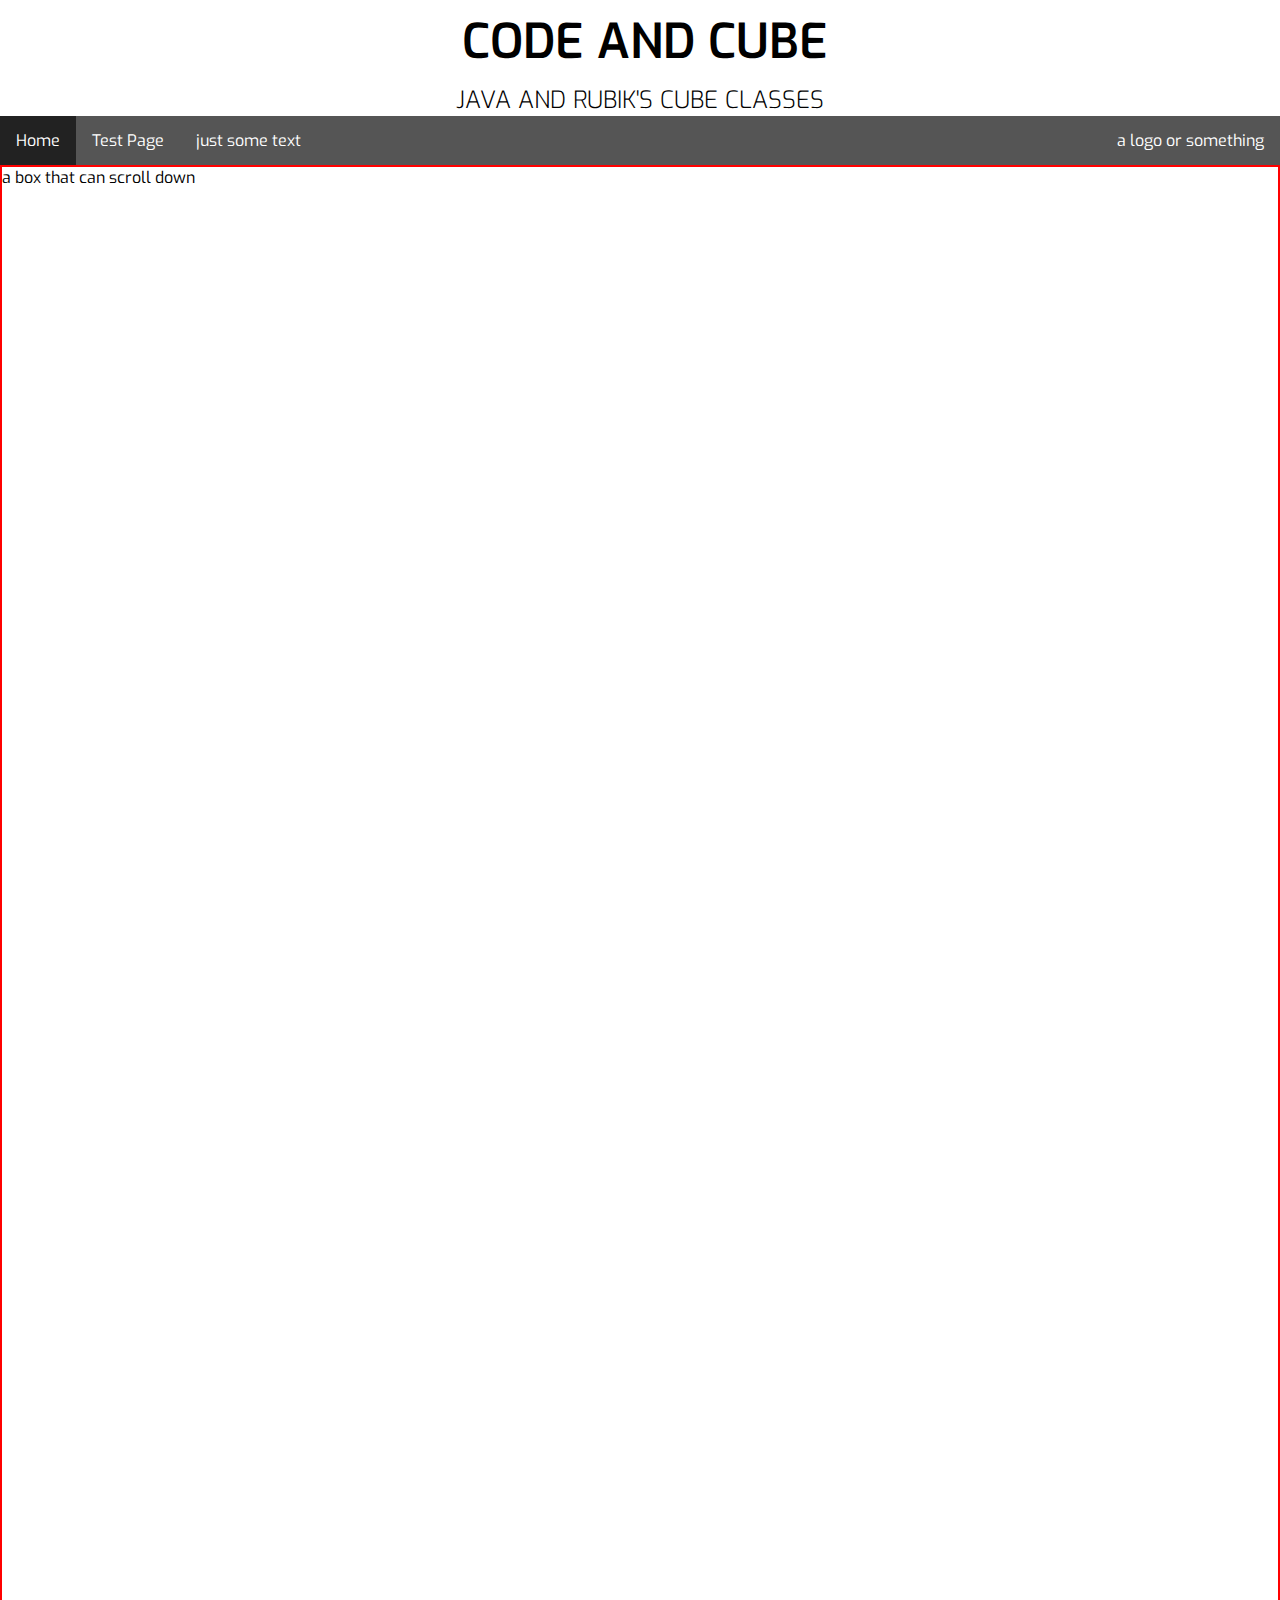
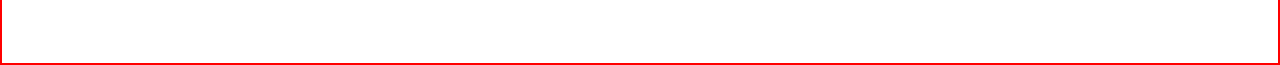
==== index.html @ b2f876e1 "ul li style doesnt affect ol li style" ====
<!DOCTYPE html>
<html lang="en" dir="ltr">

<head>
  <meta charset="utf-8">
  <title>Code and Cube Home Page</title>
  <link href="style.css" rel="stylesheet">
</head>

<body>
  <h1 style="text-align: center;">CODE AND CUBE</h1>
  <h2 style="text-align: center;">JAVA AND RUBIK'S CUBE CLASSES</h2>

  
  <ul>
    <li><a class="active" href="https://codeandcube.com/">Home</a></li>
    <li><a href="https://codeandcube.com/test">Test Page</a></li>
    <li><a>just some text</a></li>
    <li style="float:right;"><a>a logo or something</a></li>
  </ul>

  

  <div style="height:1500px;">
    a box that can scroll down
  </div>


</body>
---- style.css ----
* {
  margin: 0;
  padding: 0;
  box-sizing: border-box;
  font-family: exo
}

h1 {
	margin: 10px;
	margin-left: 20px;
	/*font-family: "Georgia", serif;*/
  font-weight: 600;
  font-size: 300%;
}

h2 {
  font-weight: 300;
}

p {
	margin: 10px;
  color: blue;
  /*text-align: center;*/
}

ul {
	list-style-type: none;
  overflow: hidden;
  background-color: #555;
  width: 100%;
  position: -webkit-sticky;
	position: sticky;  	
	top: 0;
}

ul li {
	float: left;
}

ul li a {
	display: block;
  padding: 14px 16px;
  color: white;
  text-decoration: none;
}

ul li a:hover {
  background-color: red;
  
}

ul li a.active {
  background-color: #222;
  color: white;
}

p.large {
  font-size: 200%;
}

p.thick {
	font-weight: bold;
}

p.italic {
	font-style: italic;
}


div {
//max-width: 200px;
  height: 50px;
  border: 2px solid red;
  margin: auto;
}


/*FONTS*/
@font-face {
  font-family: exo;
  src: url(fonts/Exo-VariableFont_wght.ttf);
  font-style: normal;
}

font-face {
  font-family: exo;
  src: url(fonts/Exo-VariableFont_wght.ttf);
  font-style: italic;
}
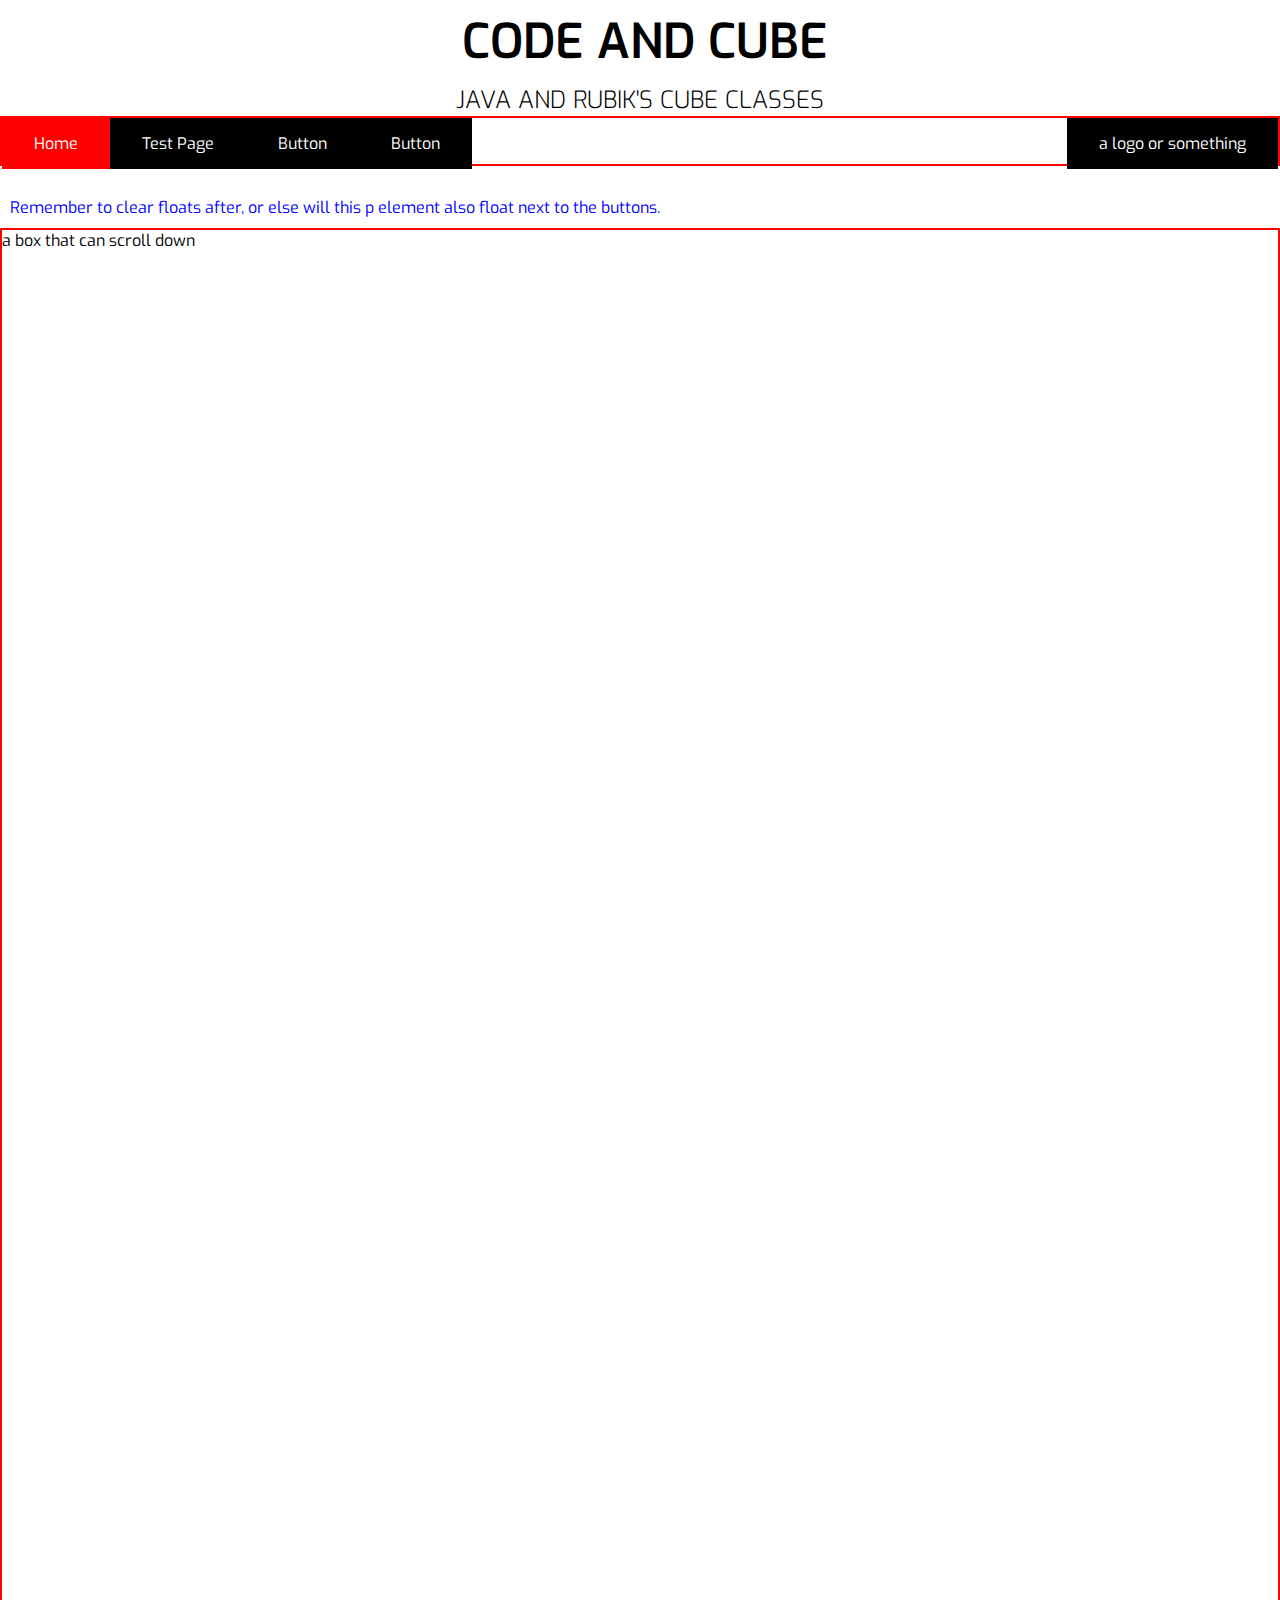
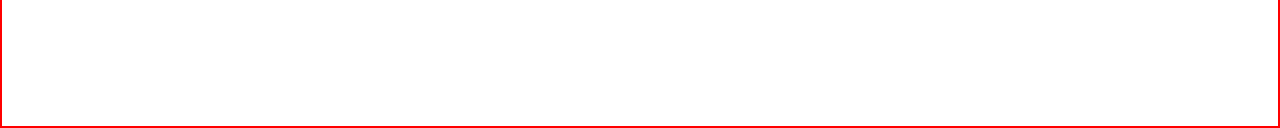
==== commit c5f4efc0: "indent code" ====
--- a/index.html
+++ b/index.html
@@ -1,29 +1,40 @@
 <!DOCTYPE html>
 <html lang="en" dir="ltr">
 
-<head>
-  <meta charset="utf-8">
-  <title>Code and Cube Home Page</title>
-  <link href="style.css" rel="stylesheet">
-</head>
+  <head>
+    <meta charset="utf-8">
+    <title>Code and Cube Home Page</title>
+    <link href="style.css" rel="stylesheet">
+  </head>
 
-<body>
-  <h1 style="text-align: center;">CODE AND CUBE</h1>
-  <h2 style="text-align: center;">JAVA AND RUBIK'S CUBE CLASSES</h2>
+  <body>
+    <h1 style="text-align: center;">CODE AND CUBE</h1>
+    <h2 style="text-align: center;">JAVA AND RUBIK'S CUBE CLASSES</h2>
 
-  
-  <ul>
-    <li><a class="active" href="https://codeandcube.com/">Home</a></li>
-    <li><a href="https://codeandcube.com/test">Test Page</a></li>
-    <li><a>just some text</a></li>
-    <li style="float:right;"><a>a logo or something</a></li>
-  </ul>
+    
+    <!-- <ul>
+      <li><a class="active" href="https://codeandcube.com/">Home</a></li>
+      <li><a href="https://codeandcube.com/test">Test Page</a></li>
+      <li><a>just some text</a></li>
+      <li style="float:right;"><a>a logo or something</a></li>
+    </ul> -->
 
-  
+    <div class="btn-group">
+      <button class="button active" disabled>Home</button>
+      <button class="button" onclick="myFunction()">Test Page</button>
+      <button class="button">Button</button>
+      <button class="button">Button</button>
+      <button class="button" style="float:right;">a logo or something</button>
+    </div>
 
-  <div style="height:1500px;">
-    a box that can scroll down
-  </div>
+    <p><br>Remember to clear floats after, or else will this p element also float next to the buttons.</p>
 
 
-</body>
+    <div style="height:1500px;">
+      a box that can scroll down
+    </div>
+
+    <script src="script.js"></script>
+  </body>
+
+</html>--- a/style.css
+++ b/style.css
@@ -18,7 +18,7 @@
 }
 
 p {
-	margin: 10px;
+  margin: 10px;
   color: blue;
   /*text-align: center;*/
 }
@@ -54,6 +54,10 @@
   color: white;
 }
 
+ol {
+  margin-left: 30px;
+}
+
 p.large {
   font-size: 200%;
 }
@@ -75,6 +79,55 @@
 }
 
 
+
+.button {
+  background-color: white;
+  color: black;
+  padding: 15px 32px;
+  text-align: center;
+  text-decoration: none;
+  display: inline-block;
+  font-size: 16px;
+  border: 2px solid black;
+  transition-duration: 0.4s;
+}
+
+.button:hover {
+  background-color: black;
+  color: white;
+}
+
+.button-rounded {
+  border-radius: 20px;
+}
+
+.button-shadow:hover {
+  box-shadow: 0 8px 16px 0 rgba(0,0,0,0.2), 0 6px 20px 0 rgba(0,0,0,0.19);
+}
+
+.btn-group .button {
+  background-color: black;
+  color: white;
+  border: none;
+  float: left;
+  cursor: pointer;
+}
+
+.btn-group .button:hover {
+  background-color: red;
+  color: black;
+  border: none;
+  float: left;
+}
+
+.btn-group .button.active {
+  background-color: #F00;
+  color: white;
+  cursor: default;
+}
+
+
+
 /*FONTS*/
 @font-face {
   font-family: exo;
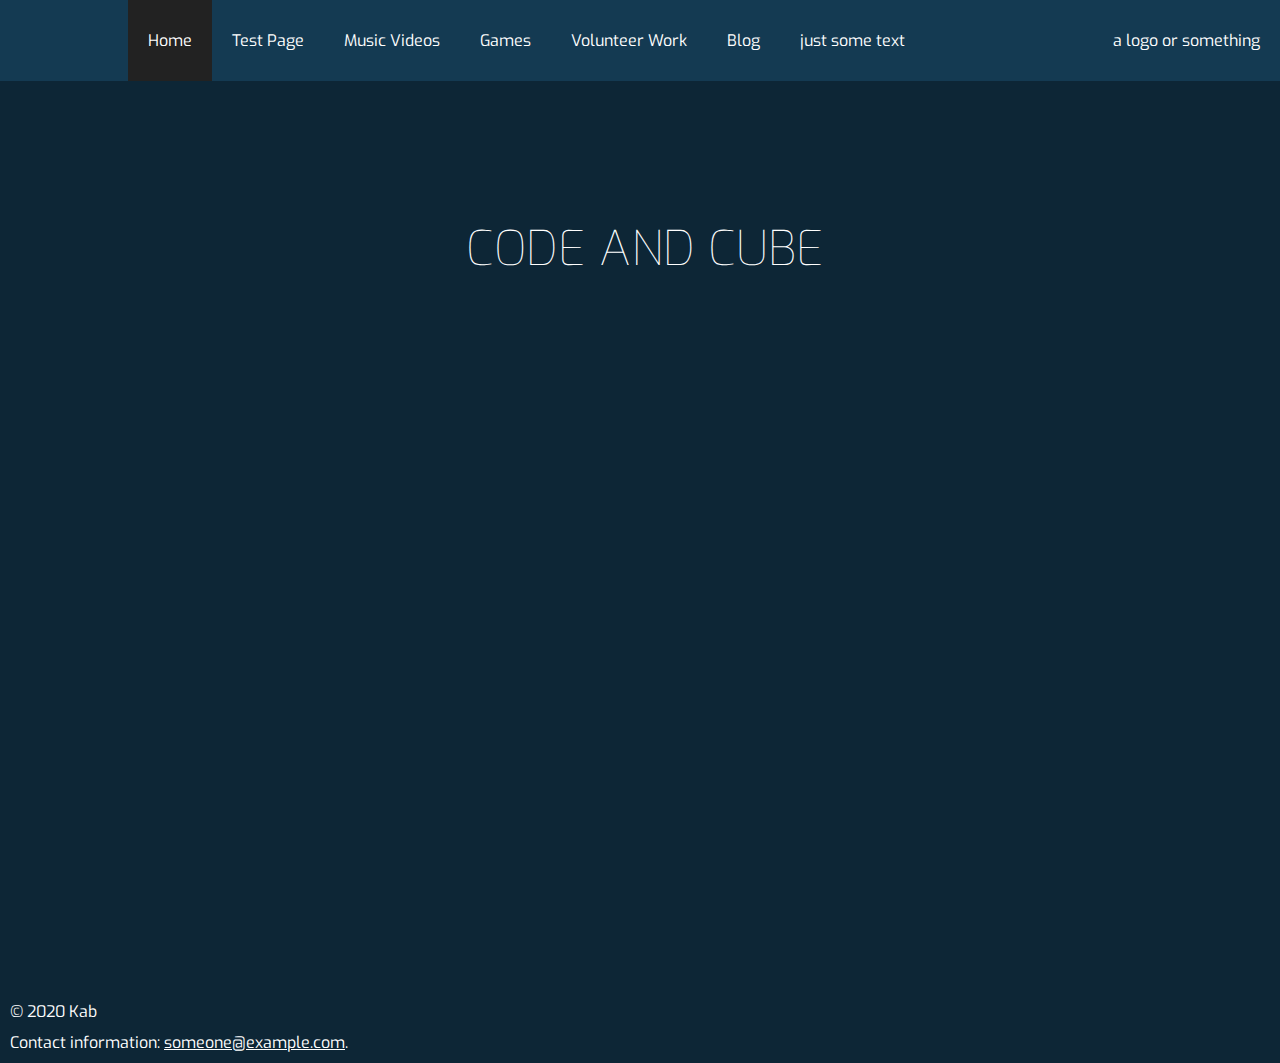
==== commit a2162bc0: "index has cool theme now?" ====
--- a/index.html
+++ b/index.html
@@ -1,40 +1,49 @@
 <!DOCTYPE html>
 <html lang="en" dir="ltr">
 
-  <head>
-    <meta charset="utf-8">
-    <title>Code and Cube Home Page</title>
-    <link href="style.css" rel="stylesheet">
-  </head>
+<head>
+  <meta charset="utf-8">
+  <meta name="viewport" content="width=device-width, initial-scale=1.0">
+  <title>Code and Cube Home Page</title>
+  <link href="style.css" rel="stylesheet">
+</head>
 
-  <body>
-    <h1 style="text-align: center;">CODE AND CUBE</h1>
-    <h2 style="text-align: center;">JAVA AND RUBIK'S CUBE CLASSES</h2>
+<body>
 
-    
-    <!-- <ul>
-      <li><a class="active" href="https://codeandcube.com/">Home</a></li>
-      <li><a href="https://codeandcube.com/test">Test Page</a></li>
-      <li><a>just some text</a></li>
-      <li style="float:right;"><a>a logo or something</a></li>
-    </ul> -->
+  <ul class="head">
+    <li><a class="active" href="https://codeandcube.com/">Home</a></li>
+    <li><a href="https://codeandcube.com/test">Test Page</a></li>
+    <li><a href="https://codeandcube.com/videoTemplate">Music Videos</a></li>
+    <li><a href="https://codeandcube.com/games">Games</a></li>
+    <li><a href="https://codeandcube.com/volunteerWork">Volunteer Work</a></li>
+    <li><a href="https://codeandcube.com/blog">Blog</a></li>
+    <li><a>just some text</a></li>
+    <li style="float:right;"><a>a logo or something</a></li>
+  </ul>
+  <br><br><br><br><br><br>
+  <h1 style="text-align: center;">CODE AND CUBE</h1>
 
-    <div class="btn-group">
+
+
+
+  <!-- <div class="btn-group">
       <button class="button active" disabled>Home</button>
       <button class="button" onclick="myFunction()">Test Page</button>
       <button class="button">Button</button>
       <button class="button">Button</button>
       <button class="button" style="float:right;">a logo or something</button>
-    </div>
+    </div>-->
 
-    <p><br>Remember to clear floats after, or else will this p element also float next to the buttons.</p>
+  <div style="height:700px;">
+  </div>
 
+  <footer>
+    <p>© 2020 Kab</p>
+    <p>Contact information: <a href="mailto:someone@example.com">
+        someone@example.com</a>.</p>
+  </footer>
 
-    <div style="height:1500px;">
-      a box that can scroll down
-    </div>
+  <script src="script.js"></script>
+</body>
 
-    <script src="script.js"></script>
-  </body>
-
-</html>+</html>
--- a/style.css
+++ b/style.css
@@ -5,11 +5,17 @@
   font-family: exo
 }
 
+body {
+  background-color: #0d2636;
+  color: white;
+}
+
 h1 {
-	margin: 10px;
-	margin-left: 20px;
-	/*font-family: "Georgia", serif;*/
-  font-weight: 600;
+  margin: 10px;
+  margin-left: 20px;
+  /*font-family: "Georgia", serif;*/
+  font-weight: lighter;
+  font-variation-settings: 'wght' 10;
   font-size: 300%;
 }
 
@@ -19,37 +25,43 @@
 
 p {
   margin: 10px;
-  color: blue;
+  /* color: white; */
   /*text-align: center;*/
 }
 
-ul {
-	list-style-type: none;
+a {
+  color: white;
+}
+
+ul.head {
+  list-style-type: none;
   overflow: hidden;
-  background-color: #555;
+  background-color: hsl(203, 61%, 20%);
   width: 100%;
   position: -webkit-sticky;
-	position: sticky;  	
-	top: 0;
+  position: sticky;
+  top: 0;
+  padding-left: 10%;
 }
 
-ul li {
-	float: left;
+ul.head li {
+  float: left;
 }
 
-ul li a {
-	display: block;
-  padding: 14px 16px;
+ul.head li a {
+  display: block;
+  padding: 30px 20px;
   color: white;
   text-decoration: none;
+  transition-duration: 0.4s;
 }
 
-ul li a:hover {
-  background-color: red;
-  
+ul.head li a:hover {
+  background-color: hsl(203, 61%, 50%);
+  color: black;
 }
 
-ul li a.active {
+ul.head li a.active {
   background-color: #222;
   color: white;
 }
@@ -63,22 +75,19 @@
 }
 
 p.thick {
-	font-weight: bold;
+  font-weight: bold;
 }
 
 p.italic {
-	font-style: italic;
+  font-style: italic;
 }
 
-
 div {
-//max-width: 200px;
+  //max-width: 200px;
   height: 50px;
-  border: 2px solid red;
+  /* border: 2px solid black; */
   margin: auto;
 }
-
-
 
 .button {
   background-color: white;
@@ -102,7 +111,7 @@
 }
 
 .button-shadow:hover {
-  box-shadow: 0 8px 16px 0 rgba(0,0,0,0.2), 0 6px 20px 0 rgba(0,0,0,0.19);
+  box-shadow: 0 8px 16px 0 rgba(0, 0, 0, 0.2), 0 6px 20px 0 rgba(0, 0, 0, 0.19);
 }
 
 .btn-group .button {
@@ -126,8 +135,6 @@
   cursor: default;
 }
 
-
-
 /*FONTS*/
 @font-face {
   font-family: exo;
@@ -140,3 +147,5 @@
   src: url(fonts/Exo-VariableFont_wght.ttf);
   font-style: italic;
 }
+
+/* https://www.color-hex.com/color-palette/30415 (website for cool blue colors) */
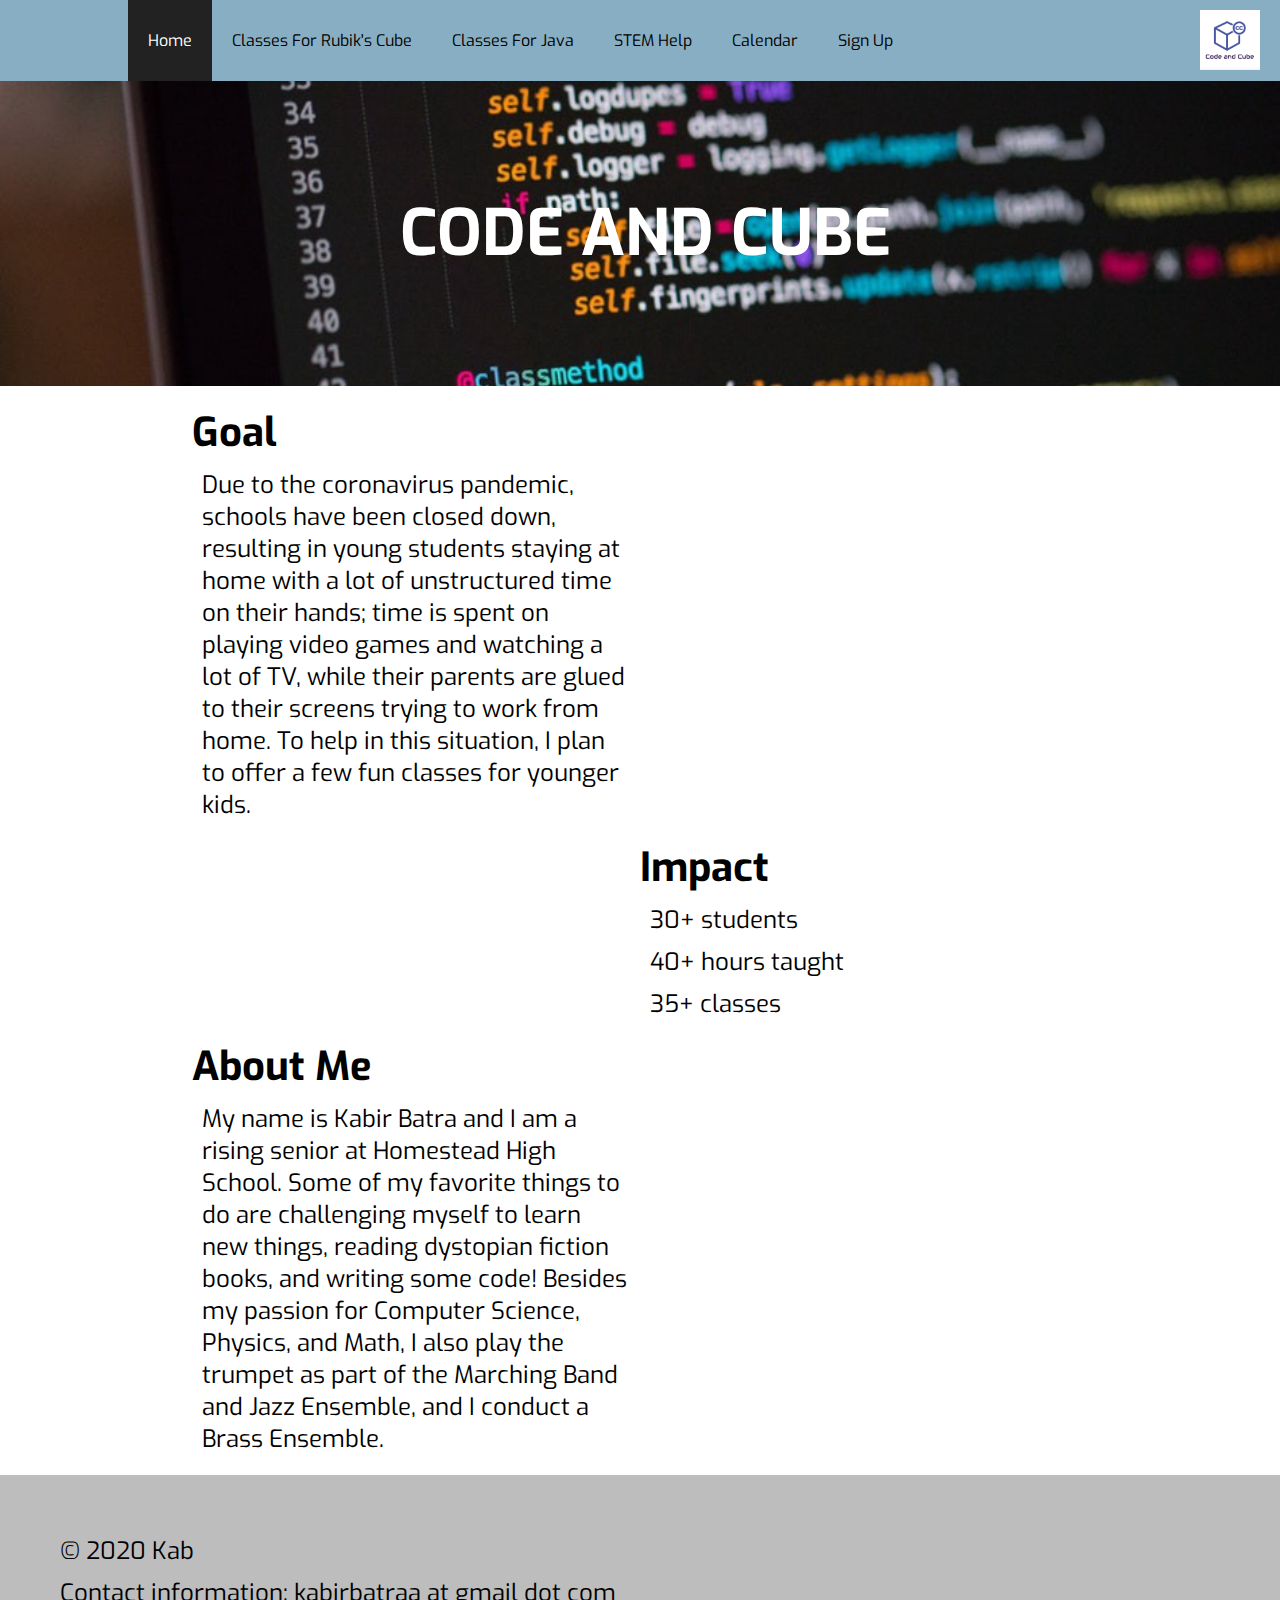
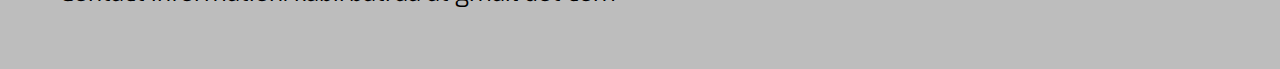
==== commit c90dcdf4: "how do you colors" ====
--- a/index.html
+++ b/index.html
@@ -5,45 +5,71 @@
   <meta charset="utf-8">
   <meta name="viewport" content="width=device-width, initial-scale=1.0">
   <title>Code and Cube Home Page</title>
-  <link href="style.css" rel="stylesheet">
+  <link href="css/style.css" rel="stylesheet">
+  <link rel="icon" href="images/codeAndCubeLogo.png">
 </head>
 
 <body>
 
-  <ul class="head">
-    <li><a class="active" href="https://codeandcube.com/">Home</a></li>
-    <li><a href="https://codeandcube.com/test">Test Page</a></li>
-    <li><a href="https://codeandcube.com/videoTemplate">Music Videos</a></li>
-    <li><a href="https://codeandcube.com/games">Games</a></li>
-    <li><a href="https://codeandcube.com/volunteerWork">Volunteer Work</a></li>
-    <li><a href="https://codeandcube.com/blog">Blog</a></li>
-    <li><a>just some text</a></li>
-    <li style="float:right;"><a>a logo or something</a></li>
-  </ul>
-  <br><br><br><br><br><br>
-  <h1 style="text-align: center;">CODE AND CUBE</h1>
+  <nav>
+    <ul class="head">
+      <li><a class="active" href="https://codeandcube.com/">Home</a></li>
+      <li><a href="rubiks-cube-classes">Classes For Rubik's Cube</a></li>
+      <li><a href="java-classes">Classes For Java</a></li>
+      <li><a href="stem-help">STEM Help</a></li>
+      <!-- <li><a href="">Testimonials</a></li> -->
+      <li><a href="calendar">Calendar</a></li>
+      <li><a href="sign-up">Sign Up</a></li>
+      <li style="float:right;"><img class="logo" src="images/codeAndCubeLogo.png" onclick="goToHomePage()" alt="Logo"></li>
+    </ul>
+  </nav>
 
+  <header class="home">
+    <h1 style="color:white;">CODE AND CUBE</h1>
+  </header>
 
+  <section class="content">
+    <div class="left">
+      <h2>Goal</h2>
+      <p>Due to the coronavirus pandemic, schools have been closed down,
+        resulting in young students staying at home with a lot of unstructured time
+        on their hands; time is spent on playing video games and watching a lot of TV,
+        while their parents are glued to their screens trying to work from home.
+        To help in this situation, I plan to offer a few fun classes for younger kids.
+      </p>
+    </div>
+  </section>
 
+  <section class="content right">
+    <div class="right">
+      <h2>Impact</h2>
+      <p>30+ students</p>
+      <p>40+ hours taught</p>
+      <p>35+ classes</p>
+    </div>
+  </section>
 
-  <!-- <div class="btn-group">
-      <button class="button active" disabled>Home</button>
-      <button class="button" onclick="myFunction()">Test Page</button>
-      <button class="button">Button</button>
-      <button class="button">Button</button>
-      <button class="button" style="float:right;">a logo or something</button>
-    </div>-->
+  <section class="content">
+    <div class="left">
+      <h2>About Me</h2>
+      <p>
+        My name is Kabir Batra and I am a rising senior at Homestead High School.
+        Some of my favorite things to do are challenging myself to learn new things,
+        reading dystopian fiction books, and writing some code!
+        Besides my passion for Computer Science, Physics, and Math,
+        I also play the trumpet as part of the Marching Band and Jazz Ensemble,
+        and I conduct a Brass Ensemble.
+      </p>
+    </div>
+  </section>
 
-  <div style="height:700px;">
-  </div>
 
   <footer>
     <p>© 2020 Kab</p>
-    <p>Contact information: <a href="mailto:someone@example.com">
-        someone@example.com</a>.</p>
+    <p>Contact information: kabirbatraa at gmail dot com</p>
   </footer>
 
-  <script src="script.js"></script>
+  <script src="js/script.js"></script>
 </body>
 
 </html>
--- a/css/style.css
+++ b/css/style.css
@@ -0,0 +1,279 @@
+html {
+  scroll-behavior: smooth;
+}
+
+* {
+  margin: 0;
+  padding: 0;
+  box-sizing: border-box;
+  font-family: exo
+}
+
+body {
+  background-color: #ffffff;
+  color: black;
+}
+
+header {
+
+}
+
+header.home {
+  /* background: black; */
+  background-image: url("../images/codeBackground.jpeg");
+  background-size: cover;
+  background-repeat: no-repeat;
+  background-attachment: fixed;
+  padding: 100px;
+}
+
+header p {
+  margin: 0 20%;
+}
+
+h1 {
+  text-align: center;
+  margin: 10px;
+  margin-left: 20px;
+  color: black;
+  /*font-family: "Georgia", serif;*/
+  /* font-weight: lighter; */
+  /* font-variation-settings: 'wght' 10; */
+  font-size: 400%;
+}
+
+h2 {
+  margin: 10px, 20px;
+  font-size: 250%;
+}
+
+h3 {
+  margin: 10px, 20px;
+}
+
+p {
+  /* margin: 10px; */
+  /* color: white; */
+  font-size: 150%;
+  /*text-align: center;*/
+
+}
+
+a {
+  /* color: white; */
+}
+
+/* a.anchor {
+  position: relative;
+  top: -90px;
+  display: block;
+  visibility: hidden;
+} */
+
+nav {
+  position: -webkit-sticky;
+  position: sticky;
+  top: 0;
+  z-index:1;
+}
+
+ul.head {
+  list-style-type: none;
+  overflow: hidden;
+  background-color: hsl(202, 33%, 65%);
+  width: 100%;
+  /* position: -webkit-sticky;
+  position: sticky;
+  top: 0; */
+  padding-left: 10%;
+}
+
+ul.head li {
+  float: left;
+}
+
+ul.head li a {
+  display: block;
+  padding: 30px 20px;
+  color: black;
+  text-decoration: none;
+  transition-duration: 0.4s;
+}
+
+ul.head li a:hover {
+  background-color: hsl(203, 61%, 50%);
+  color: black;
+}
+
+ul.head li a.active {
+  background-color: #222;
+  color: white;
+}
+
+ul.head li img.logo {
+  /* position: absolute; */
+  display: block;
+  padding: 10px 20px;
+  transition-duration: 0.4s;
+  width: 100px;
+}
+
+ul.head li img.logo:hover {
+  background-color: hsl(203, 61%, 50%);
+  cursor: pointer;
+}
+
+ol {
+  margin-left: 30px;
+}
+
+p.large {
+  font-size: 200%;
+}
+
+p.thick {
+  font-weight: bold;
+}
+
+p.italic {
+  font-style: italic;
+}
+
+div {
+  /* max-width: 200px; */
+  /* height: 50px; */
+  /* border: 2px solid black; */
+  /* margin: auto; */
+  /* border: 2px solid white; */
+}
+
+div.right {
+  margin: 0 0 0 50%;
+  /* border: 2px solid black; */
+}
+
+div.left {
+  margin: 0 50% 0 0;
+  /* border: 2px solid black; */
+}
+
+div.video-row {
+  display: flex;
+  justify-content: center;
+  flex-direction: column;
+  margin-top: 1%;
+  align-items: center;
+}
+
+div.video-box {
+  display: flex;
+  /* align-items: center; */
+  flex-direction: ltr;
+  justify-content: space-evenly;
+  margin: 1%;
+  width: 80%;
+  /* height: 300px; */
+  /* border: 2px solid red; */
+}
+
+div.player {
+  /* border: 2px solid white; */
+  display: block;
+  width: 60%;
+  float: left;
+  /* float: left; */
+  /* height:; set with js */
+}
+
+div.description {
+  /* border: 2px solid white; */
+  width: 40%;
+  /* text-align: left; */
+  /* display: block; */
+  float: left;
+  padding: 10px;
+}
+
+div.button-container {
+  text-align: center;
+  margin-bottom: 40px;
+}
+
+section.content {
+  margin: 20px 15%;
+}
+
+section.cube-content {
+  display: flex;
+  align-items: center;
+  flex-direction: column;
+}
+
+section.video-set {
+  margin: 5% 0;
+  background: #bdbdbd;
+  padding: 20px 10px;
+  display: block;
+  border-radius: 20px;
+}
+
+section.video-set h3 {
+  /* text-align: center; */
+  font-size: 200%;
+  margin-left: 5%;
+}
+
+section.content p {
+  margin: 10px;
+}
+
+section.content ul {
+  margin: 20px 50px;
+}
+section.content ul li {
+  margin: 10px 0px;
+}
+
+section.java-content {
+  background: #bdbdbd;
+  border-radius: 20px;
+}
+
+.totalHours {
+  text-align: center;
+}
+
+.video {
+  width:100%;
+  height:100%;
+}
+
+.calendar {
+  width:100%;
+  height:100%;
+}
+
+footer {
+  background-color: #bdbdbd;
+  padding: 50px;
+}
+
+footer * {
+  margin: 10px;
+}
+
+
+/*FONTS*/
+@font-face {
+  font-family: exo;
+  src: url(../fonts/Exo-VariableFont_wght.ttf);
+  font-style: normal;
+}
+
+font-face {
+  font-family: exo;
+  src: url(../fonts/Exo-VariableFont_wght.ttf);
+  font-style: italic;
+}
+
+/* https://www.color-hex.com/color-palette/30415 (website for cool blue colors) */
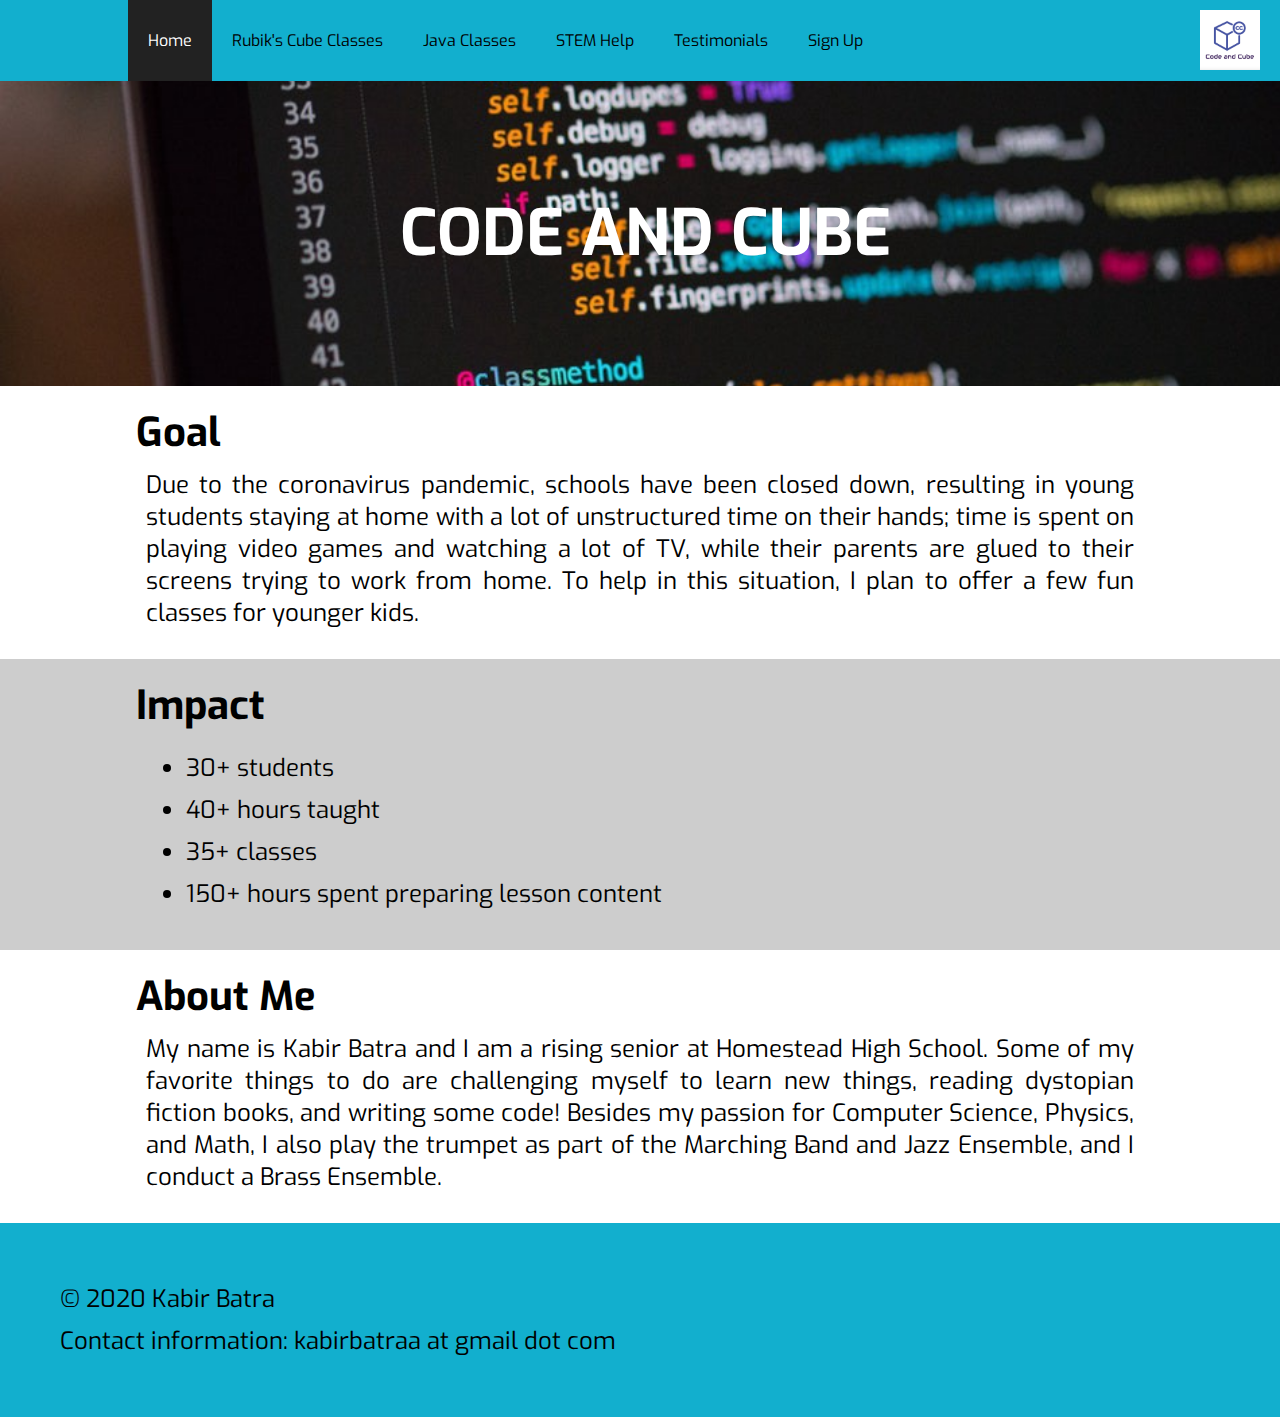
==== commit 4513e979: "updated gui, added testimonials" ====
--- a/index.html
+++ b/index.html
@@ -5,7 +5,8 @@
   <meta charset="utf-8">
   <meta name="viewport" content="width=device-width, initial-scale=1.0">
   <title>Code and Cube Home Page</title>
-  <link href="css/style.css" rel="stylesheet">
+  <link href="css/commonStyles.css" rel="stylesheet">
+  <link href="css/index.css" rel="stylesheet">
   <link rel="icon" href="images/codeAndCubeLogo.png">
 </head>
 
@@ -14,11 +15,11 @@
   <nav>
     <ul class="head">
       <li><a class="active" href="https://codeandcube.com/">Home</a></li>
-      <li><a href="rubiks-cube-classes">Classes For Rubik's Cube</a></li>
-      <li><a href="java-classes">Classes For Java</a></li>
+      <li><a href="rubiks-cube-classes">Rubik's Cube Classes</a></li>
+      <li><a href="java-classes">Java Classes</a></li>
       <li><a href="stem-help">STEM Help</a></li>
-      <!-- <li><a href="">Testimonials</a></li> -->
-      <li><a href="calendar">Calendar</a></li>
+      <li><a href="testimonials">Testimonials</a></li>
+      <!-- <li><a href="calendar">Calendar</a></li> -->
       <li><a href="sign-up">Sign Up</a></li>
       <li style="float:right;"><img class="logo" src="images/codeAndCubeLogo.png" onclick="goToHomePage()" alt="Logo"></li>
     </ul>
@@ -28,8 +29,8 @@
     <h1 style="color:white;">CODE AND CUBE</h1>
   </header>
 
-  <section class="content">
-    <div class="left">
+  <section class="content home-content white">
+    <div class="mid">
       <h2>Goal</h2>
       <p>Due to the coronavirus pandemic, schools have been closed down,
         resulting in young students staying at home with a lot of unstructured time
@@ -40,17 +41,20 @@
     </div>
   </section>
 
-  <section class="content right">
-    <div class="right">
+  <section class="content home-content gray">
+    <div class="mid">
       <h2>Impact</h2>
-      <p>30+ students</p>
-      <p>40+ hours taught</p>
-      <p>35+ classes</p>
+      <ul>
+        <li>30+ students</li>
+        <li>40+ hours taught</li>
+        <li>35+ classes</li>
+        <li>150+ hours spent preparing lesson content</li>
+      </ul>
     </div>
   </section>
 
-  <section class="content">
-    <div class="left">
+  <section class="content home-content white">
+    <div class="mid">
       <h2>About Me</h2>
       <p>
         My name is Kabir Batra and I am a rising senior at Homestead High School.
@@ -65,7 +69,7 @@
 
 
   <footer>
-    <p>© 2020 Kab</p>
+    <p>© 2020 Kabir Batra</p>
     <p>Contact information: kabirbatraa at gmail dot com</p>
   </footer>
 
--- a/css/commonStyles.css
+++ b/css/commonStyles.css
@@ -0,0 +1,234 @@
+html {
+  scroll-behavior: smooth;
+}
+
+* {
+  margin: 0;
+  padding: 0;
+  box-sizing: border-box;
+  font-family: exo
+}
+
+body {
+  background-color: #ffffff;
+  color: black;
+}
+
+header {
+
+}
+
+header p {
+  margin: 0 10%;
+}
+
+h1 {
+  text-align: center;
+  margin: 10px;
+  margin-left: 20px;
+  color: black;
+  /*font-family: "Georgia", serif;*/
+  /* font-weight: lighter; */
+  /* font-variation-settings: 'wght' 10; */
+  font-size: 400%;
+}
+
+h2 {
+  margin: 10px, 20px;
+  font-size: 250%;
+}
+
+h3 {
+  margin: 10px, 20px;
+}
+
+p {
+  /* margin: 10px; */
+  /* color: white; */
+  font-size: 150%;
+  /*text-align: center;*/
+
+}
+
+a {
+  /* color: white; */
+}
+
+/* a.anchor {
+  position: relative;
+  top: -90px;
+  display: block;
+  visibility: hidden;
+} */
+
+nav {
+  position: -webkit-sticky;
+  position: sticky;
+  top: 0;
+  z-index:1;
+}
+
+ul {
+  font-size: 150%;
+}
+
+ul.head {
+  list-style-type: none;
+  overflow: hidden;
+  background-color: hsl(190, 84%, 44%);
+  width: 100%;
+  /* position: -webkit-sticky;
+  position: sticky;
+  top: 0; */
+  padding-left: 10%;
+  font-size: 100%;
+}
+
+ul.head li {
+  float: left;
+}
+
+ul.head li a {
+  display: block;
+  padding: 30px 20px;
+  color: black;
+  text-decoration: none;
+  transition-duration: 0.4s;
+}
+
+ul.head li a:hover {
+  background-color: hsl(190, 83%, 37%);
+  color: black;
+}
+
+ul.head li a.active {
+  background-color: #222;
+  color: white;
+}
+
+ul.head li img.logo {
+  /* position: absolute; */
+  display: block;
+  padding: 10px 20px;
+  transition-duration: 0.4s;
+  width: 100px;
+}
+
+ul.head li img.logo:hover {
+  background-color: hsl(203, 61%, 50%);
+  cursor: pointer;
+}
+
+ol {
+  margin-left: 30px;
+}
+
+p {
+  text-align: justify;
+}
+
+p.large {
+  font-size: 200%;
+}
+
+p.thick {
+  font-weight: bold;
+}
+
+p.italic {
+  font-style: italic;
+}
+
+div {
+  /* max-width: 200px; */
+  /* height: 50px; */
+  /* border: 2px solid black; */
+  /* margin: auto; */
+  /* border: 2px solid white; */
+}
+
+div.right {
+  margin: 0 10% 0 40%;
+  /* border: 2px solid black; */
+}
+
+div.left {
+  margin: 0 40% 0 10%;
+  /* border: 2px solid black; */
+}
+
+div.mid {
+  margin: 0 10%;
+}
+
+div.button-container {
+  text-align: center;
+  margin-bottom: 40px;
+}
+
+section.content {
+  margin: 5% 15%;
+  background: white;
+  padding: 20px 10px;
+  border-radius: 20px;
+}
+
+section.content p {
+  margin: 10px;
+}
+
+section.content h3 {
+  font-size: 200%;
+  margin-left: 5%;
+}
+
+section.content ul {
+  margin: 20px 50px;
+}
+section.content ul li {
+  margin: 10px 0px;
+}
+
+section.white {
+  background: #FFFFFF;
+}
+
+section.gray {
+  background: #cdcdcd;
+}
+
+/*
+.totalHours {
+  text-align: center;
+} */
+
+.calendar {
+  width:100%;
+  height:100%;
+}
+
+footer {
+  background-color: hsl(190, 84%, 44%);
+  padding: 50px;
+}
+
+footer * {
+  margin: 10px;
+}
+
+
+
+/*FONTS*/
+@font-face {
+  font-family: exo;
+  src: url(../fonts/Exo-VariableFont_wght.ttf);
+  font-style: normal;
+}
+
+font-face {
+  font-family: exo;
+  src: url(../fonts/Exo-VariableFont_wght.ttf);
+  font-style: italic;
+}
+
+/* https://www.color-hex.com/color-palette/30415 (website for cool blue colors) */
--- a/css/index.css
+++ b/css/index.css
@@ -0,0 +1,17 @@
+header.home {
+  /* background: black; */
+  background-image: url("../images/codeBackground.jpeg");
+  background-size: cover;
+  background-repeat: no-repeat;
+  background-attachment: fixed;
+  padding: 100px 10px;
+}
+
+section.home-content {
+  /* border-radius: 20px;
+  padding: 20px 10px; */
+  margin: 0;
+  border-radius: 0px;
+  /* background: #FFFFFF; */
+  /* border: 2px solid green; */
+}
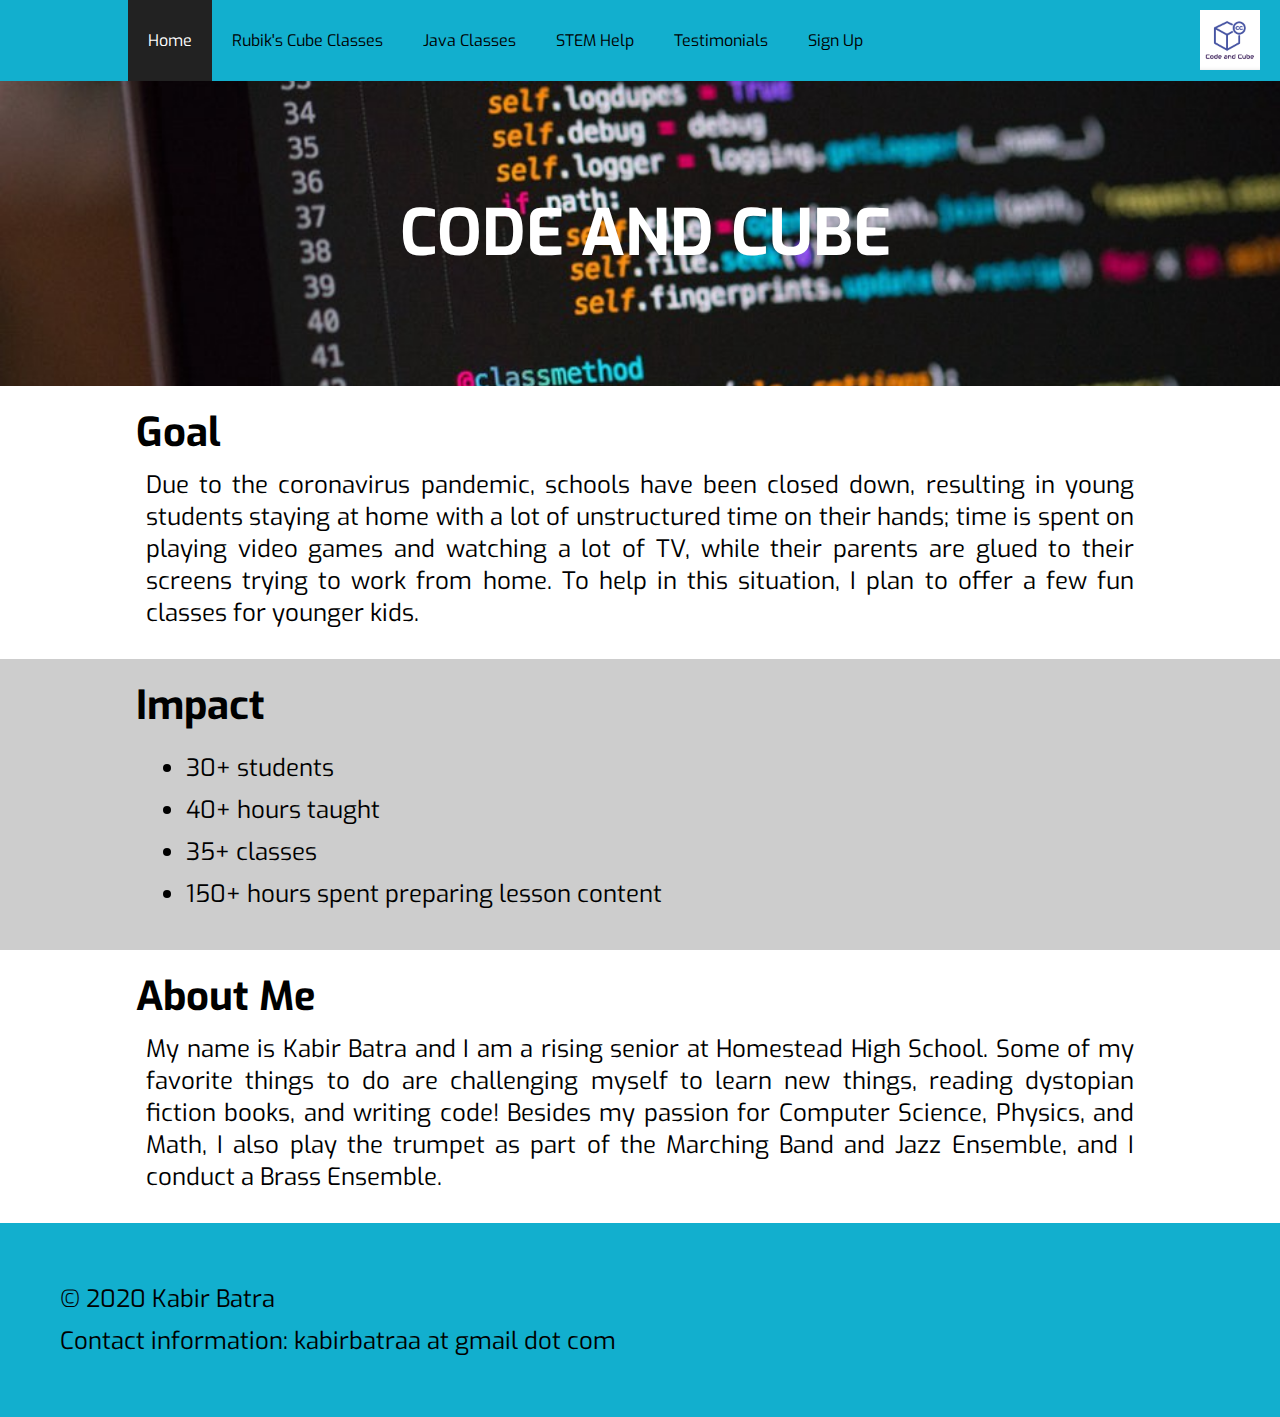
==== commit 35f9689e: "reorganized testimonials" ====
--- a/index.html
+++ b/index.html
@@ -4,6 +4,7 @@
 <head>
   <meta charset="utf-8">
   <meta name="viewport" content="width=device-width, initial-scale=1.0">
+  <meta name="description" content="A free tutoring service for elementary and middle schoolers. Java and Rubik's Cube classes." />
   <title>Code and Cube Home Page</title>
   <link href="css/commonStyles.css" rel="stylesheet">
   <link href="css/index.css" rel="stylesheet">
@@ -59,7 +60,7 @@
       <p>
         My name is Kabir Batra and I am a rising senior at Homestead High School.
         Some of my favorite things to do are challenging myself to learn new things,
-        reading dystopian fiction books, and writing some code!
+        reading dystopian fiction books, and writing code!
         Besides my passion for Computer Science, Physics, and Math,
         I also play the trumpet as part of the Marching Band and Jazz Ensemble,
         and I conduct a Brass Ensemble.
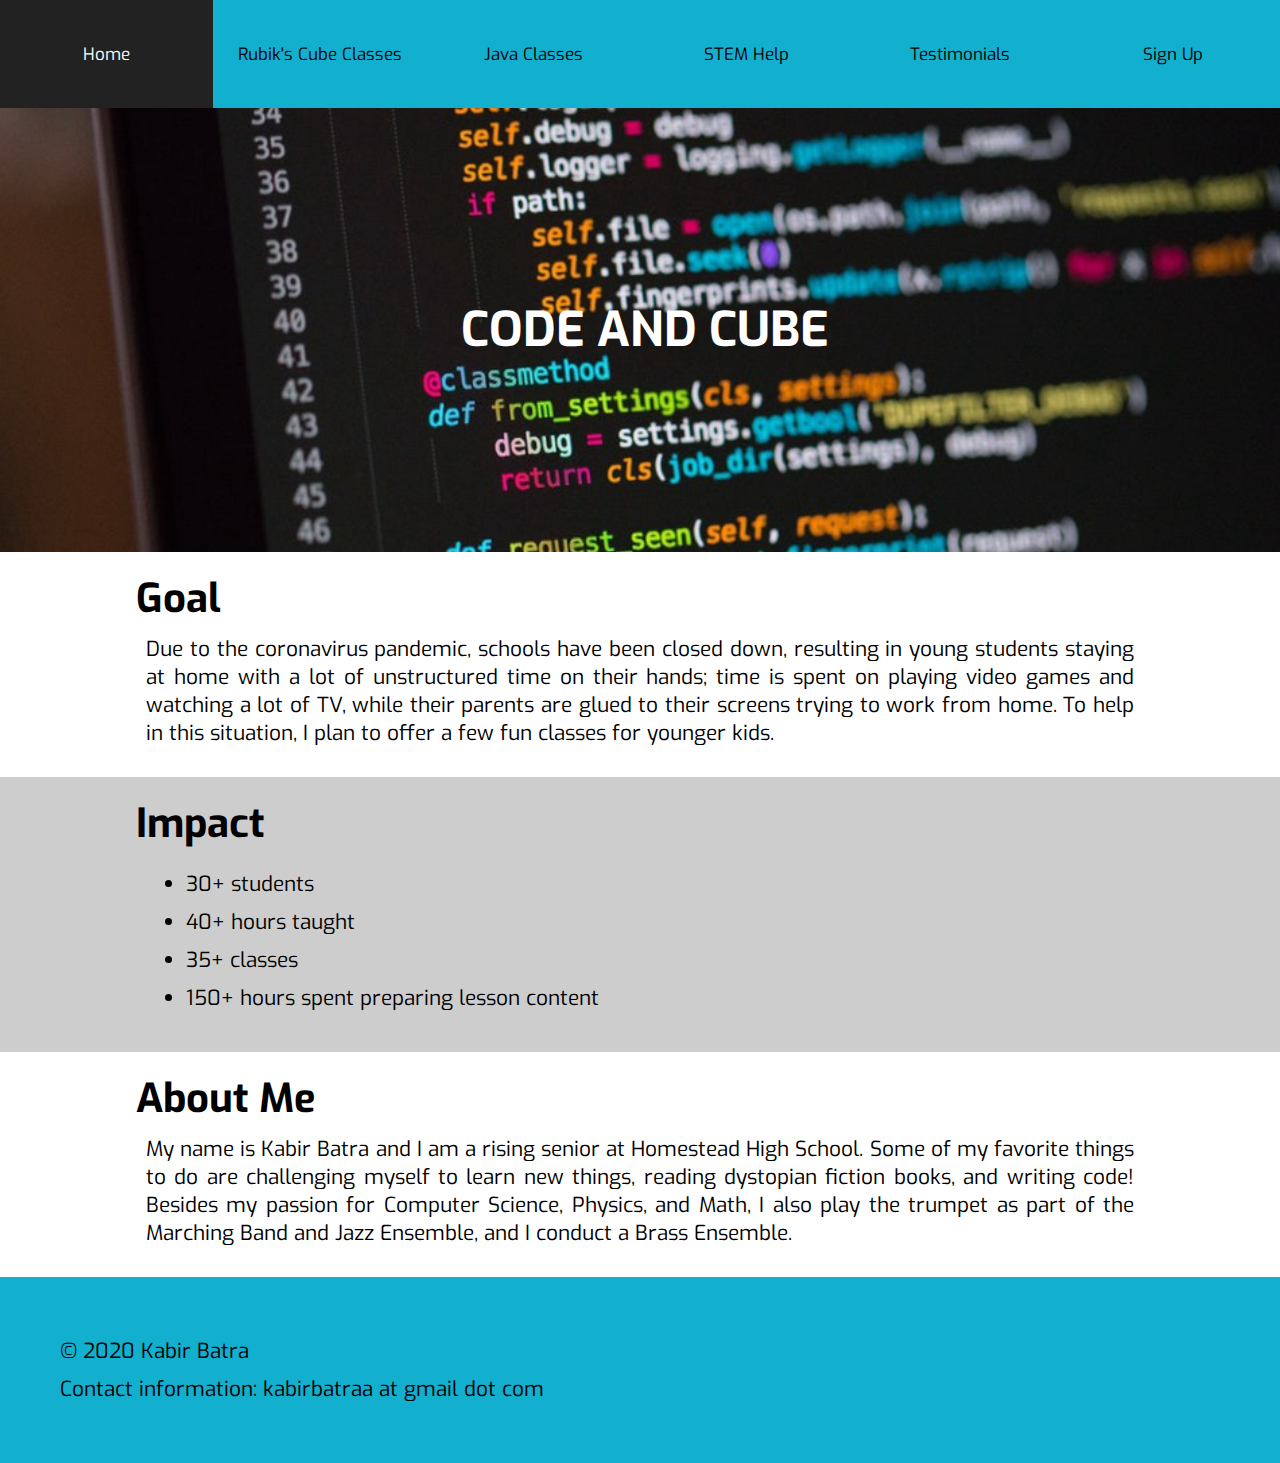
==== commit 3d0ac7b5: "navbar revamp, added hamburger for mobile" ====
--- a/index.html
+++ b/index.html
@@ -13,16 +13,30 @@
 
 <body>
 
-  <nav>
+  <!-- <nav>
     <ul class="head">
       <li><a class="active" href="https://codeandcube.com/">Home</a></li>
       <li><a href="rubiks-cube-classes">Rubik's Cube Classes</a></li>
       <li><a href="java-classes">Java Classes</a></li>
       <li><a href="stem-help">STEM Help</a></li>
       <li><a href="testimonials">Testimonials</a></li>
-      <!-- <li><a href="calendar">Calendar</a></li> -->
+      <li><a href="calendar">Calendar</a></li>
       <li><a href="sign-up">Sign Up</a></li>
       <li style="float:right;"><img class="logo" src="images/codeAndCubeLogo.png" onclick="goToHomePage()" alt="Logo"></li>
+    </ul>
+  </nav> -->
+
+  <nav>
+    <div class="hamburger">
+      <div class="line"></div>
+    </div>
+    <ul class="nav-links">
+      <li class="active" onclick="location.href = 'https://codeandcube.com/';"><a>Home</a></li>
+      <li onclick="location.href = 'rubiks-cube-classes';"><a>Rubik's Cube Classes</a></li>
+      <li onclick="location.href = 'java-classes';"><a>Java Classes</a></li>
+      <li onclick="location.href = 'stem-help';"><a>STEM Help</a></li>
+      <li onclick="location.href = 'testimonials';"><a>Testimonials</a></li>
+      <li onclick="location.href = 'sign-up';"><a>Sign Up</a></li>
     </ul>
   </nav>
 
--- a/css/commonStyles.css
+++ b/css/commonStyles.css
@@ -30,7 +30,7 @@
   /*font-family: "Georgia", serif;*/
   /* font-weight: lighter; */
   /* font-variation-settings: 'wght' 10; */
-  font-size: 400%;
+  font-size: 300%;
 }
 
 h2 {
@@ -41,45 +41,67 @@
 h3 {
   margin: 10px, 20px;
 }
-
-p {
-  /* margin: 10px; */
-  /* color: white; */
-  font-size: 150%;
-  /*text-align: center;*/
-
-}
-
-a {
-  /* color: white; */
-}
-
-/* a.anchor {
-  position: relative;
-  top: -90px;
-  display: block;
-  visibility: hidden;
-} */
 
 nav {
   position: -webkit-sticky;
   position: sticky;
   top: 0;
   z-index:1;
-}
-
-ul {
-  font-size: 150%;
-}
-
-ul.head {
+  height: 12vh;
+  background: hsl(190, 84%, 44%);
+  overflow: hidden
+}
+
+ul, p {
+  font-size: 130%;
+}
+
+ul.nav-links {
+  display: flex;
+  list-style: none;
+  /* width: 50%; */
+  height: 100%;
+  justify-content: space-around;
+  align-items: center;
+}
+
+ul.nav-links li {
+  height: 100%;
+  width: 100%;
+  text-align: center;
+  /* background: coral; */
+  /* border: 3px solid green; */
+  position: relative;
+  transition: all 0.4s ease 0s;
+}
+ul.nav-links li:hover {
+  background-color: hsl(190, 83%, 37%);
+  cursor: pointer;
+}
+
+ul.nav-links li a {
+  color: black;
+  text-decoration: none;
+  font-size: 17px;
+  /* border: 3px solid blue; */
+  width: 100%;
+  position: absolute;
+  top: 50%;
+  transform: translate(-50%, -50%);
+}
+ul.nav-links li.active {
+  background-color: #222;
+}
+ul.nav-links li.active a {
+  color: white;
+}
+
+/* ul.head {
   list-style-type: none;
   overflow: hidden;
   background-color: hsl(190, 84%, 44%);
   width: 100%;
-  /* position: -webkit-sticky;
-  position: sticky;
-  top: 0; */
+
   padding-left: 10%;
   font-size: 100%;
 }
@@ -107,7 +129,6 @@
 }
 
 ul.head li img.logo {
-  /* position: absolute; */
   display: block;
   padding: 10px 20px;
   transition-duration: 0.4s;
@@ -117,7 +138,7 @@
 ul.head li img.logo:hover {
   background-color: hsl(203, 61%, 50%);
   cursor: pointer;
-}
+} */
 
 ol {
   margin-left: 30px;
@@ -166,6 +187,17 @@
   margin-bottom: 40px;
 }
 
+div.form {
+  height: 100vh;
+  width: auto;
+}
+
+div.form iframe {
+  height: 100%;
+  width: 100%;
+  padding-bottom: 10px;
+}
+
 section.content {
   margin: 5% 15%;
   background: white;
@@ -197,6 +229,26 @@
   background: #cdcdcd;
 }
 
+section.pink {
+  background: rgb(245, 157, 217);
+}
+
+section.sky-blue {
+  background: rgb(161, 231, 240);
+}
+
+section.lime {
+  background: rgb(172, 235, 194);
+}
+
+section.orange {
+  background: rgb(249, 184, 174);
+}
+
+section.dark-gray {
+  background: rgb(119, 119, 119);
+}
+
 /*
 .totalHours {
   text-align: center;
@@ -214,6 +266,10 @@
 
 footer * {
   margin: 10px;
+}
+
+.white-section * {
+  color: white;
 }
 
 
@@ -231,4 +287,133 @@
   font-style: italic;
 }
 
+
+
+@media screen and (max-width: 600px) {
+
+  nav {
+    /* position: relative; */
+    /* position: sticky; */
+    /* border: 2px solid yellow; */
+
+  }
+
+  .hamburger {
+    position: absolute;
+    cursor: pointer;
+    right: 2%;
+    /* right: 0; */
+    top: 50%;
+    transform: translate(-5%, -50%);
+    z-index: 2;
+
+    display: flex;
+    justify-content: center;
+    align-items: center;
+    width: 60px;
+    height: 60px;
+    /* border: 3px solid green; */
+    transition: all .5s ease-in-out;
+  }
+
+  .line {
+    width: 30px;
+    height: 3px;
+    background: white;
+    border-radius: 10px;
+    box-shadow: 0 2px 5px rgba(117, 117, 117, 0.48);
+    transition: all .5s ease-in-out;
+    /* margin: 5px; */
+  }
+  .line::before, .line::after {
+    content: "";
+    position: absolute;
+    width: 30px;
+    height: 3px;
+    background: white;
+    border-radius: 10px;
+    box-shadow: 0 2px 5px rgba(117, 117, 117, 0.48);
+    transition: all .5s ease-in-out;
+  }
+
+  .line::before {
+    transform: translateY(-8px);
+  }
+  .line::after {
+    transform: translateY(8px);
+  }
+
+  .hamburger.open .line {
+    transform: translateX(100px);
+    /* background: transparent; */
+    box-shadow: none;
+  }
+
+  .hamburger.open .line::before {
+    /* transform: rotate(45deg) translate(20px, 30px); */
+    transform: translateX(-100px) rotate(-45deg);
+  }
+  .hamburger.open .line::after {
+    /* transform: rotate(45deg) translate(20px, 30px); */
+    transform: translateX(-100px) rotate(45deg);
+  }
+
+
+  ul.nav-links {
+    position: fixed;
+    background: hsl(190, 84%, 44%);
+    height: 100%;
+    width: 100%;
+    top: 0;
+    margin-left: 0;
+    flex-direction: column;
+    /* display: none; */
+    clip-path: circle(1px at 100% -10%);
+    -webkit-clip-path: circle(1px at 100% -10%);
+    transition: all 2s ease-out;
+  }
+
+  ul.nav-links li {
+    opacity: 0;
+    /* transition:  */
+  }
+  ul.nav-links li:hover {
+    background: hsl(190, 84%, 44%);
+  }
+  ul.nav-links li:nth-child(2n),
+  ul.nav-links li:hover:nth-child(2n) {
+    background: hsl(190, 83%, 37%);
+  }
+
+  ul.nav-links li.fade-in {
+    opacity: 1;
+  }
+
+  ul.nav-links li a {
+    color: white;
+    font-size: 30px;
+  }
+  ul.nav-links li.active {
+    background-color: #222;
+  }
+  ul.nav-links li.active a {
+    color: white;
+  }
+
+  ul.nav-links.open {
+    clip-path: circle(1100px at 100% -10%);
+    -webkit-clip-path: circle(1100px at 100% -10%);
+    transition: all 1s ease-out;
+  }
+
+  p, ul {
+    font-size: 100%;
+  }
+  h1 {
+    font-size: 175%;
+  }
+}
+
+
+
 /* https://www.color-hex.com/color-palette/30415 (website for cool blue colors) */
--- a/css/index.css
+++ b/css/index.css
@@ -1,17 +1,24 @@
 header.home {
-  /* background: black; */
   background-image: url("../images/codeBackground.jpeg");
   background-size: cover;
   background-repeat: no-repeat;
   background-attachment: fixed;
-  padding: 100px 10px;
+  padding: 20vh 10px;
+  background-position: center;
+
 }
 
 section.home-content {
-  /* border-radius: 20px;
-  padding: 20px 10px; */
   margin: 0;
   border-radius: 0px;
-  /* background: #FFFFFF; */
-  /* border: 2px solid green; */
 }
+
+
+@media screen and (max-width: 600px) {
+  header.home {
+    padding: 20vh 5px;
+  }
+  header.home h1 {
+    font-size: 300%;
+  }
+}
